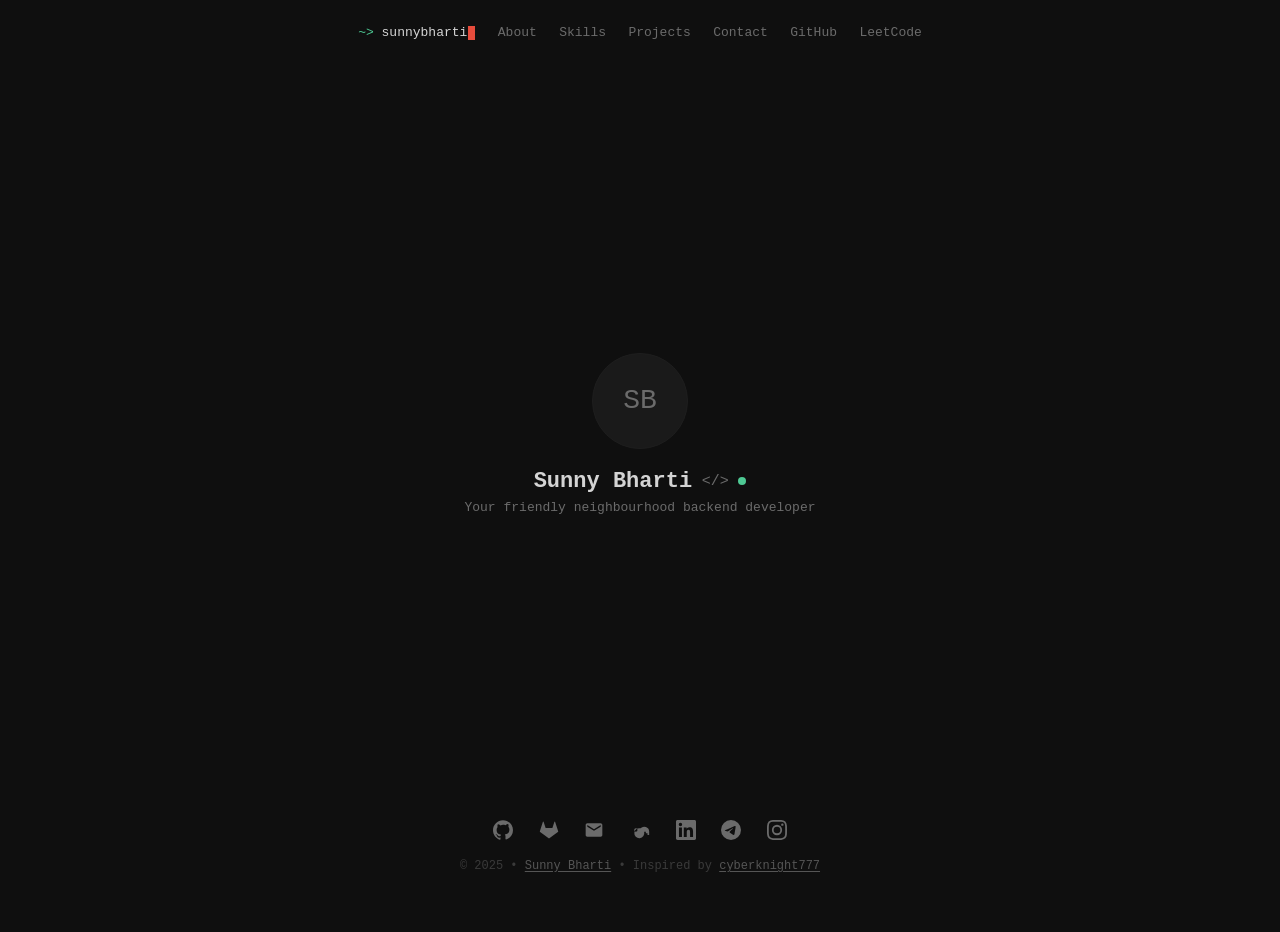
==== index.html @ 4e2f3e36 "Add files via upload" ====
<!DOCTYPE html>
<html lang="en">

<head>
    <meta charset="UTF-8" />
    <meta name="viewport" content="width=device-width, initial-scale=1.0" />
    <title>Sunny Bharti</title>
    <style>
        :root {
            --bg: #0f0f0f;
            --fg: #d4d4d4;
            --fg-dim: #6b6b6b;
            --border: #1e1e1e;
            --green: #4ec994;
        }

        * {
            box-sizing: border-box;
            margin: 0;
            padding: 0;
        }

        html,
        body {
            height: 100%;
        }

        body {
            background: var(--bg);
            color: var(--fg);
            font-family: 'Courier New', Courier, monospace;
            font-size: 14px;
            min-height: 100vh;
            padding: 2rem 1.5rem;
            position: relative;
        }

        /* ── TOP NAV ── */
        nav {
            position: absolute;
            top: 1.5rem;
            left: 0;
            right: 0;
        }

        nav ul {
            list-style: none;
            display: flex;
            flex-wrap: wrap;
            align-items: center;
            justify-content: center;
            gap: 0.3rem 1.4rem;
        }

        nav a {
            font-size: 13px;
            color: var(--fg-dim);
            text-decoration: none;
        }

        nav a:hover {
            color: var(--fg);
            text-decoration: underline;
        }

        .nav-brand {
            color: var(--fg);
            text-decoration: none;
        }

        .nav-brand:hover {
            color: var(--green);
        }

        .nav-brand .prefix {
            color: var(--green);
        }

        .nav-brand .cursor {
            display: inline-block;
            width: 7px;
            height: 14px;
            background: #e74c3c;
            margin-left: 1px;
            vertical-align: text-bottom;
            animation: cursor-blink 1s step-end infinite;
        }

        @keyframes cursor-blink {
            0%, 100% { opacity: 1; }
            50% { opacity: 0; }
        }

        /* ── CENTER CONTENT ── */
        .center {
            display: flex;
            flex-direction: column;
            align-items: center;
            justify-content: center;
            min-height: 100vh;
            padding-bottom: 6rem;
        }

        .avatar {
            width: 96px;
            height: 96px;
            border-radius: 50%;
            border: 1px solid var(--border);
            background: #1a1a1a;
            display: flex;
            align-items: center;
            justify-content: center;
            font-size: 28px;
            color: var(--fg-dim);
            margin-bottom: 1.25rem;
        }

        h1 {
            font-size: 22px;
            font-weight: bold;
            color: var(--fg);
            margin-bottom: 0.4rem;
            text-align: center;
            display: flex;
            align-items: center;
            gap: 0.6rem;
        }

        .tag {
            font-size: 15px;
            color: var(--fg-dim);
            font-weight: normal;
        }

        .blink-dot {
            width: 8px;
            height: 8px;
            border-radius: 50%;
            background: var(--green);
            display: inline-block;
            animation: blink 1.2s step-start infinite;
            flex-shrink: 0;
        }

        @keyframes blink {

            0%,
            100% {
                opacity: 1;
            }

            50% {
                opacity: 0;
            }
        }

        .tagline {
            font-size: 13px;
            color: var(--fg-dim);
            text-align: center;
        }

        /* ── BOTTOM SECTION ── */
        .bottom {
            position: absolute;
            bottom: 0;
            left: 0;
            right: 0;
            display: flex;
            flex-direction: column;
            align-items: center;
            gap: 1rem;
            padding-bottom: 1.5rem;
        }

        /* social icons */
        .social-row {
            display: flex;
            gap: 1.6rem;
            align-items: center;
        }

        .social-row a {
            color: var(--fg-dim);
            text-decoration: none;
            display: flex;
            align-items: center;
            transition: color 0.15s;
        }

        .social-row a:hover {
            color: var(--fg);
        }

        .social-row svg {
            width: 20px;
            height: 20px;
            fill: currentColor;
        }

        /* footer text */
        footer {
            font-size: 12px;
            color: #3a3a3a;
            text-align: center;
            line-height: 1.7;
        }

        footer a {
            color: #555;
            text-decoration: underline;
            text-underline-offset: 2px;
        }

        footer a:hover {
            color: var(--fg-dim);
        }
    </style>
</head>

<body>

    <nav>
        <ul>
            <li><a href="index.html" class="nav-brand"><span class="prefix">~&gt;</span> sunnybharti<span class="cursor"></span></a></li>
            <li><a href="about.html">About</a></li>
            <li><a href="skills.html">Skills</a></li>
            <li><a href="projects.html">Projects</a></li>
            <li><a href="contact.html">Contact</a></li>
            <li><a href="https://github.com/sunnybharti072006" target="_blank">GitHub</a></li>
            <li><a href="https://leetcode.com/sunnybharti" target="_blank">LeetCode</a></li>
        </ul>
    </nav>

    <div class="center">
        <div class="avatar">SB</div>

        <h1>
            Sunny Bharti
            <span class="tag">&lt;/&gt;</span>
            <span class="blink-dot"></span>
        </h1>

        <p class="tagline">Your friendly neighbourhood backend developer</p>
    </div>

    <div class="bottom">
        <div class="social-row">

            <!-- GitHub -->
            <a href="https://github.com/sunnybharti072006" target="_blank" title="GitHub">
                <svg viewBox="0 0 24 24" xmlns="http://www.w3.org/2000/svg">
                    <path
                        d="M12 .297c-6.63 0-12 5.373-12 12 0 5.303 3.438 9.8 8.205 11.385.6.113.82-.258.82-.577 0-.285-.01-1.04-.015-2.04-3.338.724-4.042-1.61-4.042-1.61-.546-1.387-1.333-1.756-1.333-1.756-1.089-.745.083-.729.083-.729 1.205.084 1.839 1.237 1.839 1.237 1.07 1.834 2.807 1.304 3.492.997.107-.775.418-1.305.762-1.604-2.665-.305-5.467-1.334-5.467-5.931 0-1.311.469-2.381 1.236-3.221-.124-.303-.535-1.524.117-3.176 0 0 1.008-.322 3.301 1.23A11.509 11.509 0 0 1 12 5.803c1.02.005 2.047.138 3.006.404 2.291-1.552 3.297-1.23 3.297-1.23.653 1.653.242 2.874.118 3.176.77.84 1.235 1.911 1.235 3.221 0 4.609-2.807 5.624-5.479 5.921.43.372.823 1.102.823 2.222 0 1.606-.015 2.896-.015 3.286 0 .322.216.694.825.576C20.565 22.092 24 17.592 24 12.297c0-6.627-5.373-12-12-12" />
                </svg>
            </a>

            <!-- GitLab -->
            <a href="https://gitlab.com/sunnybharti072006" target="_blank" title="GitLab">
                <svg viewBox="0 0 24 24" xmlns="http://www.w3.org/2000/svg">
                    <path
                        d="M22.65 14.39L12 22.13 1.35 14.39a.84.84 0 0 1-.3-.94l1.22-3.78 2.44-7.51A.42.42 0 0 1 4.82 2a.43.43 0 0 1 .58 0 .42.42 0 0 1 .11.18l2.44 7.49h8.1l2.44-7.51A.42.42 0 0 1 18.6 2a.43.43 0 0 1 .58 0 .42.42 0 0 1 .11.18l2.44 7.51L23 13.45a.84.84 0 0 1-.35.94z" />
                </svg>
            </a>

            <!-- Email -->
            <a href="mailto:sunnybhartimailme@gmail.com" title="Email">
                <svg viewBox="0 0 24 24" xmlns="http://www.w3.org/2000/svg">
                    <path
                        d="M20 4H4c-1.1 0-2 .9-2 2v12c0 1.1.9 2 2 2h16c1.1 0 2-.9 2-2V6c0-1.1-.9-2-2-2zm0 4-8 5-8-5V6l8 5 8-5v2z" />
                </svg>
            </a>

            <!-- LeetCode -->
            <a href="https://leetcode.com/u/sunnykumar_07/" target="_blank" title="LeetCode">
                <svg viewBox="0 0 24 24" xmlns="http://www.w3.org/2000/svg">
                    <path
                        d="M12.65 10A6 6 0 1 0 17 14.35V14h2v2h2v2h2v-4.35A6 6 0 0 0 12.65 10zM7 14a2 2 0 1 1 0-4 2 2 0 0 1 0 4z" />
                </svg>
            </a>

            <!-- LinkedIn -->
            <a href="https://www.linkedin.com/in/sunny-kumar-69316b330" target="_blank" title="LinkedIn">
                <svg viewBox="0 0 24 24" xmlns="http://www.w3.org/2000/svg">
                    <path
                        d="M20.447 20.452h-3.554v-5.569c0-1.328-.027-3.037-1.852-3.037-1.853 0-2.136 1.445-2.136 2.939v5.667H9.351V9h3.414v1.561h.046c.477-.9 1.637-1.85 3.37-1.85 3.601 0 4.267 2.37 4.267 5.455v6.286zM5.337 7.433a2.062 2.062 0 0 1-2.063-2.065 2.064 2.064 0 1 1 2.063 2.065zm1.782 13.019H3.555V9h3.564v11.452zM22.225 0H1.771C.792 0 0 .774 0 1.729v20.542C0 23.227.792 24 1.771 24h20.451C23.2 24 24 23.227 24 22.271V1.729C24 .774 23.2 0 22.222 0h.003z" />
                </svg>
            </a>

            <!-- Telegram -->
            <a href="https://t.me/@mrvoid01" target="_blank" title="Telegram">
                <svg viewBox="0 0 24 24" xmlns="http://www.w3.org/2000/svg">
                    <path
                        d="M11.944 0A12 12 0 0 0 0 12a12 12 0 0 0 12 12 12 12 0 0 0 12-12A12 12 0 0 0 12 0a12 12 0 0 0-.056 0zm4.962 7.224c.1-.002.321.023.465.14a.506.506 0 0 1 .171.325c.016.093.036.306.02.472-.18 1.898-.962 6.502-1.36 8.627-.168.9-.499 1.201-.82 1.23-.696.065-1.225-.46-1.9-.902-1.056-.693-1.653-1.124-2.678-1.8-1.185-.78-.417-1.21.258-1.91.177-.184 3.247-2.977 3.307-3.23.007-.032.014-.15-.056-.212s-.174-.041-.249-.024c-.106.024-1.793 1.14-5.061 3.345-.48.33-.913.49-1.302.48-.428-.008-1.252-.241-1.865-.44-.752-.245-1.349-.374-1.297-.789.027-.216.325-.437.893-.663 3.498-1.524 5.83-2.529 6.998-3.014 3.332-1.386 4.025-1.627 4.476-1.635z" />
                </svg>
            </a>

            <!-- Instagram -->
            <a href="https://instagram.com/dev_sunnybharti" target="_blank" title="Instagram">
                <svg viewBox="0 0 24 24" xmlns="http://www.w3.org/2000/svg">
                    <path d="M12 2.163c3.204 0 3.584.012 4.85.07 3.252.148 4.771 1.691 4.919 4.919.058 1.265.069 1.645.069 4.849 0 3.205-.012 3.584-.069 4.849-.149 3.225-1.664 4.771-4.919 4.919-1.266.058-1.644.07-4.85.07-3.204 0-3.584-.012-4.849-.07-3.26-.149-4.771-1.699-4.919-4.92-.058-1.265-.07-1.644-.07-4.849 0-3.204.013-3.583.07-4.849.149-3.227 1.664-4.771 4.919-4.919 1.266-.057 1.645-.069 4.849-.069zM12 0C8.741 0 8.333.014 7.053.072 2.695.272.273 2.69.073 7.052.014 8.333 0 8.741 0 12c0 3.259.014 3.668.072 4.948.2 4.358 2.618 6.78 6.98 6.98C8.333 23.986 8.741 24 12 24c3.259 0 3.668-.014 4.948-.072 4.354-.2 6.782-2.618 6.979-6.98.059-1.28.073-1.689.073-4.948 0-3.259-.014-3.667-.072-4.947-.196-4.354-2.617-6.78-6.979-6.98C15.668.014 15.259 0 12 0zm0 5.838a6.162 6.162 0 1 0 0 12.324 6.162 6.162 0 0 0 0-12.324zM12 16a4 4 0 1 1 0-8 4 4 0 0 1 0 8zm6.406-11.845a1.44 1.44 0 1 0 0 2.881 1.44 1.44 0 0 0 0-2.881z"/>
                </svg>
            </a>

        </div>

        <footer>
            © 2025 &bull; <a href="#">Sunny Bharti</a> &bull; Inspired by <a href="https://cyberknight777.dev"
                target="_blank">cyberknight777</a>
        </footer>
    </div>

</body>

</html>
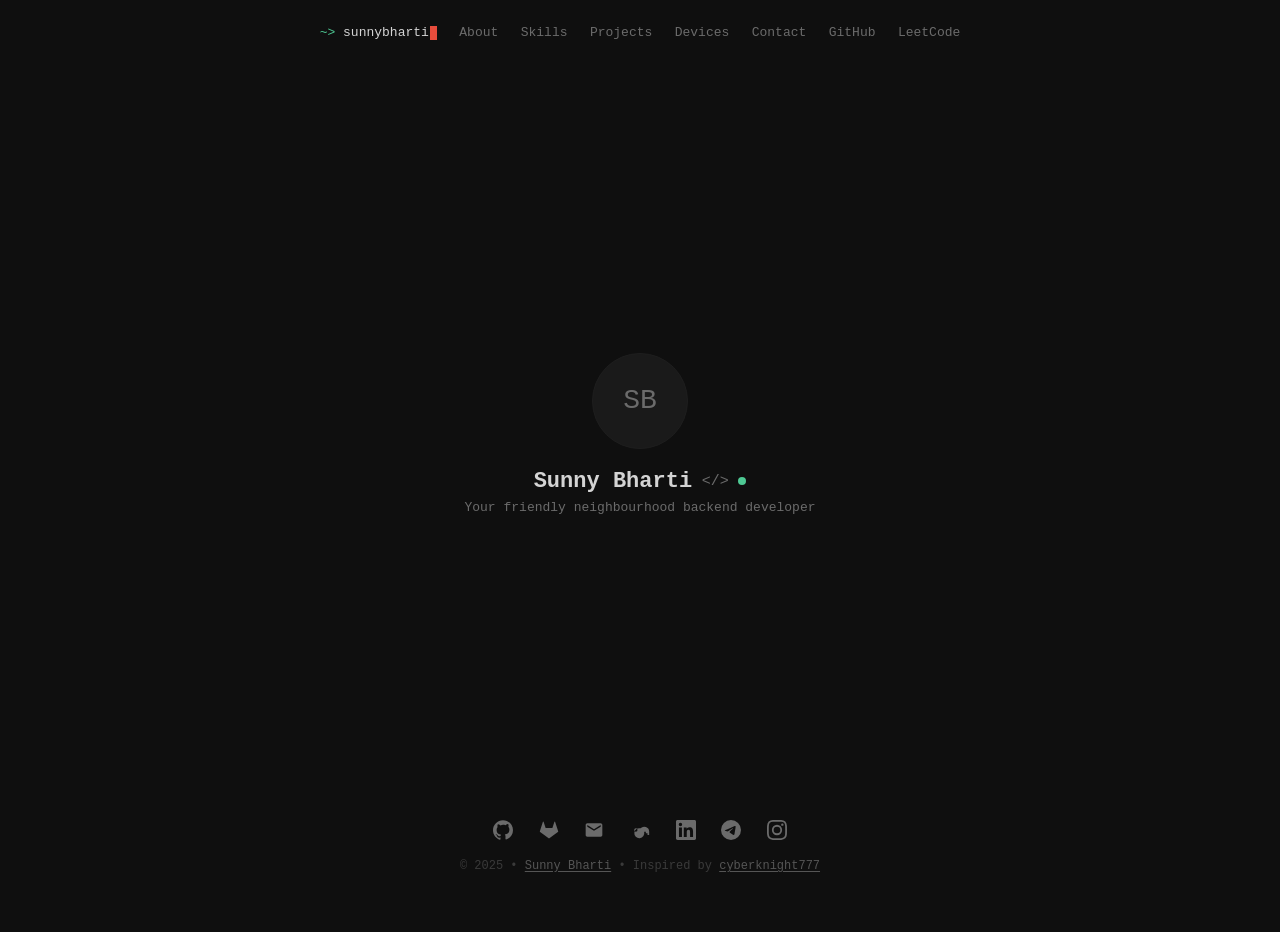
==== commit 53077ea2: "Add files via upload" ====
--- a/index.html
+++ b/index.html
@@ -226,6 +226,7 @@
             <li><a href="about.html">About</a></li>
             <li><a href="skills.html">Skills</a></li>
             <li><a href="projects.html">Projects</a></li>
+            <li><a href="devices.html">Devices</a></li>
             <li><a href="contact.html">Contact</a></li>
             <li><a href="https://github.com/sunnybharti072006" target="_blank">GitHub</a></li>
             <li><a href="https://leetcode.com/sunnybharti" target="_blank">LeetCode</a></li>
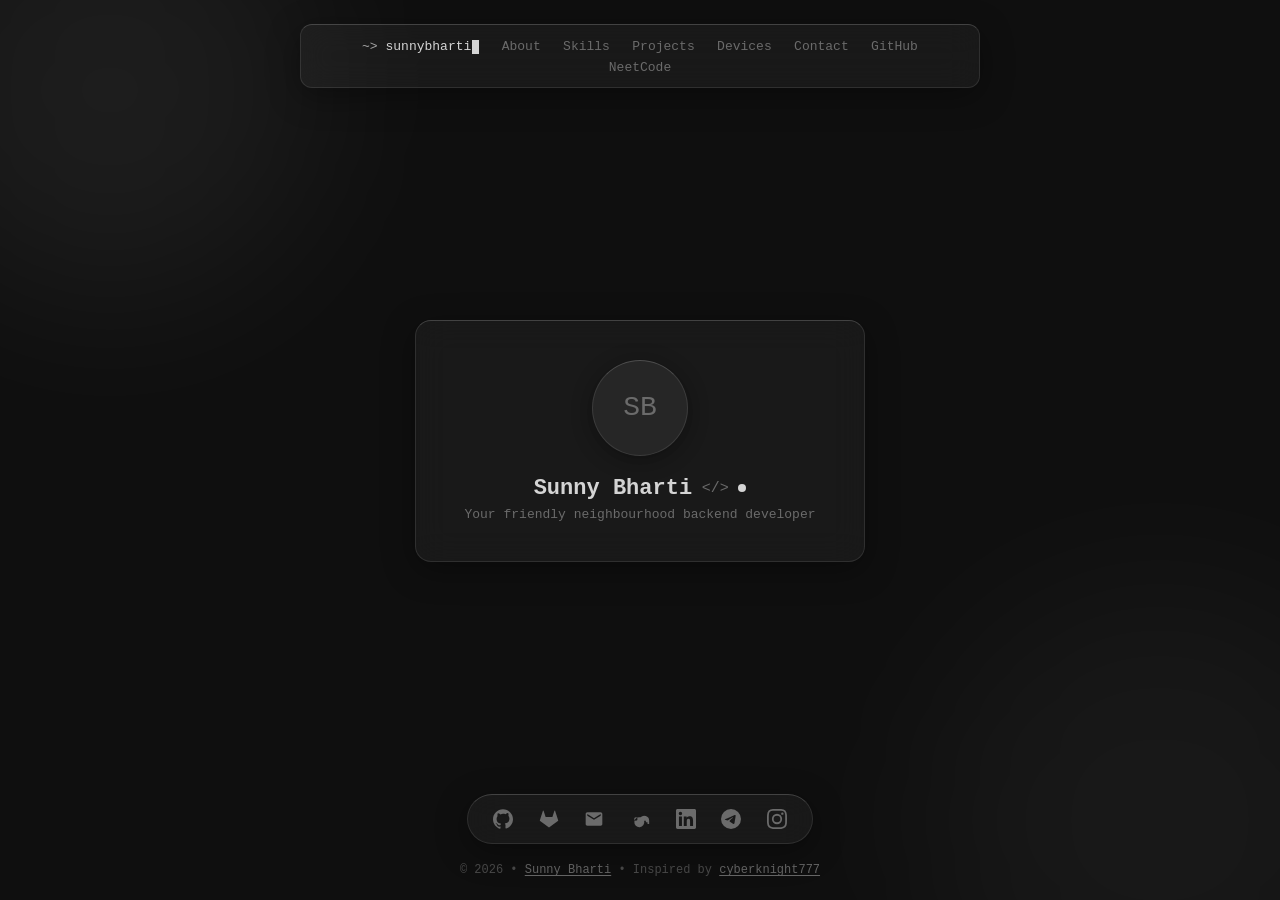
==== commit e765f11b: "Add files via upload" ====
--- a/index.html
+++ b/index.html
@@ -2,315 +2,400 @@
 <html lang="en">
 
 <head>
-    <meta charset="UTF-8" />
-    <meta name="viewport" content="width=device-width, initial-scale=1.0" />
-    <title>Sunny Bharti</title>
-    <style>
-        :root {
-            --bg: #0f0f0f;
-            --fg: #d4d4d4;
-            --fg-dim: #6b6b6b;
-            --border: #1e1e1e;
-            --green: #4ec994;
-        }
-
-        * {
-            box-sizing: border-box;
-            margin: 0;
-            padding: 0;
-        }
-
-        html,
-        body {
-            height: 100%;
-        }
-
-        body {
-            background: var(--bg);
-            color: var(--fg);
-            font-family: 'Courier New', Courier, monospace;
-            font-size: 14px;
-            min-height: 100vh;
-            padding: 2rem 1.5rem;
-            position: relative;
-        }
-
-        /* ── TOP NAV ── */
-        nav {
-            position: absolute;
-            top: 1.5rem;
-            left: 0;
-            right: 0;
-        }
-
-        nav ul {
-            list-style: none;
-            display: flex;
-            flex-wrap: wrap;
-            align-items: center;
-            justify-content: center;
-            gap: 0.3rem 1.4rem;
-        }
-
-        nav a {
-            font-size: 13px;
-            color: var(--fg-dim);
-            text-decoration: none;
-        }
-
-        nav a:hover {
-            color: var(--fg);
-            text-decoration: underline;
-        }
-
-        .nav-brand {
-            color: var(--fg);
-            text-decoration: none;
-        }
-
-        .nav-brand:hover {
-            color: var(--green);
-        }
-
-        .nav-brand .prefix {
-            color: var(--green);
-        }
-
-        .nav-brand .cursor {
-            display: inline-block;
-            width: 7px;
-            height: 14px;
-            background: #e74c3c;
-            margin-left: 1px;
-            vertical-align: text-bottom;
-            animation: cursor-blink 1s step-end infinite;
-        }
-
-        @keyframes cursor-blink {
-            0%, 100% { opacity: 1; }
-            50% { opacity: 0; }
-        }
-
-        /* ── CENTER CONTENT ── */
-        .center {
-            display: flex;
-            flex-direction: column;
-            align-items: center;
-            justify-content: center;
-            min-height: 100vh;
-            padding-bottom: 6rem;
-        }
-
-        .avatar {
-            width: 96px;
-            height: 96px;
-            border-radius: 50%;
-            border: 1px solid var(--border);
-            background: #1a1a1a;
-            display: flex;
-            align-items: center;
-            justify-content: center;
-            font-size: 28px;
-            color: var(--fg-dim);
-            margin-bottom: 1.25rem;
-        }
-
-        h1 {
-            font-size: 22px;
-            font-weight: bold;
-            color: var(--fg);
-            margin-bottom: 0.4rem;
-            text-align: center;
-            display: flex;
-            align-items: center;
-            gap: 0.6rem;
-        }
-
-        .tag {
-            font-size: 15px;
-            color: var(--fg-dim);
-            font-weight: normal;
-        }
-
-        .blink-dot {
-            width: 8px;
-            height: 8px;
-            border-radius: 50%;
-            background: var(--green);
-            display: inline-block;
-            animation: blink 1.2s step-start infinite;
-            flex-shrink: 0;
-        }
-
-        @keyframes blink {
-
-            0%,
-            100% {
-                opacity: 1;
-            }
-
-            50% {
-                opacity: 0;
-            }
-        }
-
-        .tagline {
-            font-size: 13px;
-            color: var(--fg-dim);
-            text-align: center;
-        }
-
-        /* ── BOTTOM SECTION ── */
-        .bottom {
-            position: absolute;
-            bottom: 0;
-            left: 0;
-            right: 0;
-            display: flex;
-            flex-direction: column;
-            align-items: center;
-            gap: 1rem;
-            padding-bottom: 1.5rem;
-        }
-
-        /* social icons */
-        .social-row {
-            display: flex;
-            gap: 1.6rem;
-            align-items: center;
-        }
-
-        .social-row a {
-            color: var(--fg-dim);
-            text-decoration: none;
-            display: flex;
-            align-items: center;
-            transition: color 0.15s;
-        }
-
-        .social-row a:hover {
-            color: var(--fg);
-        }
-
-        .social-row svg {
-            width: 20px;
-            height: 20px;
-            fill: currentColor;
-        }
-
-        /* footer text */
-        footer {
-            font-size: 12px;
-            color: #3a3a3a;
-            text-align: center;
-            line-height: 1.7;
-        }
-
-        footer a {
-            color: #555;
-            text-decoration: underline;
-            text-underline-offset: 2px;
-        }
-
-        footer a:hover {
-            color: var(--fg-dim);
-        }
-    </style>
+  <meta charset="UTF-8" />
+  <meta name="viewport" content="width=device-width, initial-scale=1.0" />
+  <title>Sunny Bharti</title>
+  <style>
+    :root {
+      --bg: #0f0f0f;
+      --fg: #d4d4d4;
+      --fg-dim: #6b6b6b;
+      --border: #1e1e1e;
+      --accent: #a8a8a8;
+      --glass-bg: rgba(255, 255, 255, 0.045);
+      --glass-border: rgba(255, 255, 255, 0.10);
+      --glass-hi: rgba(255, 255, 255, 0.18);
+    }
+
+    * {
+      box-sizing: border-box;
+      margin: 0;
+      padding: 0;
+    }
+
+    body {
+      background: var(--bg);
+      color: var(--fg);
+      font-family: 'Courier New', Courier, monospace;
+      font-size: 14px;
+      min-height: 100vh;
+      padding: 1.5rem 1.5rem 1.2rem;
+      display: flex;
+      flex-direction: column;
+      position: relative;
+      overflow-x: hidden;
+    }
+
+    /* soft neutral glow behind the glass so the blur is visible */
+    body::before,
+    body::after {
+      content: "";
+      position: fixed;
+      border-radius: 50%;
+      filter: blur(90px);
+      z-index: -1;
+      pointer-events: none;
+    }
+
+    body::before {
+      width: 420px;
+      height: 420px;
+      top: -120px;
+      left: -100px;
+      background: rgba(255, 255, 255, 0.06);
+    }
+
+    body::after {
+      width: 480px;
+      height: 480px;
+      bottom: -160px;
+      right: -120px;
+      background: rgba(255, 255, 255, 0.04);
+    }
+
+    /* ── GLASS ── */
+    .glass {
+      background: var(--glass-bg);
+      -webkit-backdrop-filter: blur(16px) saturate(140%);
+      backdrop-filter: blur(16px) saturate(140%);
+      border: 1px solid var(--glass-border);
+      border-top-color: var(--glass-hi);
+      border-radius: 12px;
+      box-shadow: 0 8px 32px rgba(0, 0, 0, 0.35);
+    }
+
+    /* ── NAV ── */
+    nav {
+      width: 100%;
+      max-width: 680px;
+      margin: 0 auto;
+      padding: 0.8rem 1.2rem;
+    }
+
+    nav ul {
+      list-style: none;
+      display: flex;
+      flex-wrap: wrap;
+      align-items: center;
+      justify-content: center;
+      gap: 0.3rem 1.4rem;
+    }
+
+    nav a {
+      font-size: 13px;
+      color: var(--fg-dim);
+      text-decoration: none;
+    }
+
+    nav a:hover {
+      color: var(--fg);
+      text-decoration: underline;
+    }
+
+    .nav-brand {
+      color: var(--fg);
+      text-decoration: none;
+    }
+
+    .nav-brand:hover {
+      color: var(--accent);
+    }
+
+    .nav-brand .prefix {
+      color: var(--accent);
+    }
+
+    .nav-brand .cursor {
+      display: inline-block;
+      width: 7px;
+      height: 14px;
+      background: #d4d4d4;
+      margin-left: 1px;
+      vertical-align: text-bottom;
+      animation: cursor-blink 1s step-end infinite;
+    }
+
+    @keyframes cursor-blink {
+
+      0%,
+      100% {
+        opacity: 1;
+      }
+
+      50% {
+        opacity: 0;
+      }
+    }
+
+    /* ── CENTER CONTENT ── */
+    .center {
+      flex: 1;
+      display: flex;
+      align-items: center;
+      justify-content: center;
+      padding: 2rem 0;
+    }
+
+    .hero {
+      display: flex;
+      flex-direction: column;
+      align-items: center;
+      padding: 2.4rem 3rem;
+      border-radius: 16px;
+      transition: border-color 0.2s, transform 0.2s;
+    }
+
+    .hero:hover {
+      border-color: rgba(255, 255, 255, 0.30);
+      transform: translateY(-2px);
+    }
+
+    .avatar {
+      width: 96px;
+      height: 96px;
+      border-radius: 50%;
+      background: rgba(255, 255, 255, 0.06);
+      border: 1px solid var(--glass-border);
+      border-top-color: var(--glass-hi);
+      display: flex;
+      align-items: center;
+      justify-content: center;
+      font-size: 28px;
+      color: var(--fg-dim);
+      margin-bottom: 1.25rem;
+      box-shadow: 0 4px 20px rgba(0, 0, 0, 0.35);
+    }
+
+    h1 {
+      font-size: 22px;
+      font-weight: bold;
+      color: var(--fg);
+      margin-bottom: 0.4rem;
+      text-align: center;
+      display: flex;
+      align-items: center;
+      gap: 0.6rem;
+    }
+
+    .tag {
+      font-size: 15px;
+      color: var(--fg-dim);
+      font-weight: normal;
+    }
+
+    .blink-dot {
+      width: 8px;
+      height: 8px;
+      border-radius: 50%;
+      background: #d4d4d4;
+      display: inline-block;
+      animation: blink 1.2s step-start infinite;
+      flex-shrink: 0;
+    }
+
+    @keyframes blink {
+
+      0%,
+      100% {
+        opacity: 1;
+      }
+
+      50% {
+        opacity: 0;
+      }
+    }
+
+    .tagline {
+      font-size: 13px;
+      color: var(--fg-dim);
+      text-align: center;
+    }
+
+    /* ── BOTTOM SECTION ── */
+    .bottom {
+      display: flex;
+      flex-direction: column;
+      align-items: center;
+      gap: 1rem;
+    }
+
+    .social-row {
+      display: flex;
+      flex-wrap: wrap;
+      justify-content: center;
+      gap: 1.6rem;
+      align-items: center;
+      padding: 0.9rem 1.6rem;
+      border-radius: 999px;
+    }
+
+    .social-row a {
+      color: var(--fg-dim);
+      text-decoration: none;
+      display: flex;
+      align-items: center;
+      transition: color 0.15s, transform 0.15s;
+    }
+
+    .social-row a:hover {
+      color: var(--fg);
+      transform: translateY(-2px);
+    }
+
+    .social-row svg {
+      width: 20px;
+      height: 20px;
+      fill: currentColor;
+    }
+
+    footer {
+      font-size: 12px;
+      color: #4a4a4a;
+      text-align: center;
+      line-height: 1.7;
+    }
+
+    footer a {
+      color: #666;
+      text-decoration: underline;
+      text-underline-offset: 2px;
+    }
+
+    footer a:hover {
+      color: var(--fg-dim);
+    }
+
+    @media (max-width: 520px) {
+      body {
+        padding: 1rem 0.8rem;
+      }
+
+      .hero {
+        padding: 2rem 1.4rem;
+      }
+
+      .social-row {
+        gap: 1.2rem;
+        border-radius: 16px;
+      }
+    }
+
+    /* fallback if backdrop-filter isn't supported */
+    @supports not ((backdrop-filter: blur(1px)) or (-webkit-backdrop-filter: blur(1px))) {
+      .glass {
+        background: rgba(30, 30, 30, 0.92);
+      }
+    }
+  </style>
 </head>
 
 <body>
 
-    <nav>
-        <ul>
-            <li><a href="index.html" class="nav-brand"><span class="prefix">~&gt;</span> sunnybharti<span class="cursor"></span></a></li>
-            <li><a href="about.html">About</a></li>
-            <li><a href="skills.html">Skills</a></li>
-            <li><a href="projects.html">Projects</a></li>
-            <li><a href="devices.html">Devices</a></li>
-            <li><a href="contact.html">Contact</a></li>
-            <li><a href="https://github.com/sunnybharti072006" target="_blank">GitHub</a></li>
-            <li><a href="https://leetcode.com/sunnybharti" target="_blank">LeetCode</a></li>
-        </ul>
-    </nav>
-
-    <div class="center">
-        <div class="avatar">SB</div>
-
-        <h1>
-            Sunny Bharti
-            <span class="tag">&lt;/&gt;</span>
-            <span class="blink-dot"></span>
-        </h1>
-
-        <p class="tagline">Your friendly neighbourhood backend developer</p>
+  <nav class="glass">
+    <ul>
+      <li><a href="index.html" class="nav-brand"><span class="prefix">~&gt;</span> sunnybharti<span
+            class="cursor"></span></a></li>
+      <li><a href="about.html">About</a></li>
+      <li><a href="skills.html">Skills</a></li>
+      <li><a href="projects.html">Projects</a></li>
+      <li><a href="devices.html">Devices</a></li>
+      <li><a href="contact.html">Contact</a></li>
+      <li><a href="https://github.com/sunnybharti072006" target="_blank">GitHub</a></li>
+      <li><a href="https://neetcode.io/user/SteadyBlaze575" target="_blank">NeetCode</a></li>
+    </ul>
+  </nav>
+
+  <div class="center">
+    <div class="glass hero">
+      <div class="avatar">SB</div>
+
+      <h1>
+        Sunny Bharti
+        <span class="tag">&lt;/&gt;</span>
+        <span class="blink-dot"></span>
+      </h1>
+
+      <p class="tagline">Your friendly neighbourhood backend developer</p>
     </div>
-
-    <div class="bottom">
-        <div class="social-row">
-
-            <!-- GitHub -->
-            <a href="https://github.com/sunnybharti072006" target="_blank" title="GitHub">
-                <svg viewBox="0 0 24 24" xmlns="http://www.w3.org/2000/svg">
-                    <path
-                        d="M12 .297c-6.63 0-12 5.373-12 12 0 5.303 3.438 9.8 8.205 11.385.6.113.82-.258.82-.577 0-.285-.01-1.04-.015-2.04-3.338.724-4.042-1.61-4.042-1.61-.546-1.387-1.333-1.756-1.333-1.756-1.089-.745.083-.729.083-.729 1.205.084 1.839 1.237 1.839 1.237 1.07 1.834 2.807 1.304 3.492.997.107-.775.418-1.305.762-1.604-2.665-.305-5.467-1.334-5.467-5.931 0-1.311.469-2.381 1.236-3.221-.124-.303-.535-1.524.117-3.176 0 0 1.008-.322 3.301 1.23A11.509 11.509 0 0 1 12 5.803c1.02.005 2.047.138 3.006.404 2.291-1.552 3.297-1.23 3.297-1.23.653 1.653.242 2.874.118 3.176.77.84 1.235 1.911 1.235 3.221 0 4.609-2.807 5.624-5.479 5.921.43.372.823 1.102.823 2.222 0 1.606-.015 2.896-.015 3.286 0 .322.216.694.825.576C20.565 22.092 24 17.592 24 12.297c0-6.627-5.373-12-12-12" />
-                </svg>
-            </a>
-
-            <!-- GitLab -->
-            <a href="https://gitlab.com/sunnybharti072006" target="_blank" title="GitLab">
-                <svg viewBox="0 0 24 24" xmlns="http://www.w3.org/2000/svg">
-                    <path
-                        d="M22.65 14.39L12 22.13 1.35 14.39a.84.84 0 0 1-.3-.94l1.22-3.78 2.44-7.51A.42.42 0 0 1 4.82 2a.43.43 0 0 1 .58 0 .42.42 0 0 1 .11.18l2.44 7.49h8.1l2.44-7.51A.42.42 0 0 1 18.6 2a.43.43 0 0 1 .58 0 .42.42 0 0 1 .11.18l2.44 7.51L23 13.45a.84.84 0 0 1-.35.94z" />
-                </svg>
-            </a>
-
-            <!-- Email -->
-            <a href="mailto:sunnybhartimailme@gmail.com" title="Email">
-                <svg viewBox="0 0 24 24" xmlns="http://www.w3.org/2000/svg">
-                    <path
-                        d="M20 4H4c-1.1 0-2 .9-2 2v12c0 1.1.9 2 2 2h16c1.1 0 2-.9 2-2V6c0-1.1-.9-2-2-2zm0 4-8 5-8-5V6l8 5 8-5v2z" />
-                </svg>
-            </a>
-
-            <!-- LeetCode -->
-            <a href="https://leetcode.com/u/sunnykumar_07/" target="_blank" title="LeetCode">
-                <svg viewBox="0 0 24 24" xmlns="http://www.w3.org/2000/svg">
-                    <path
-                        d="M12.65 10A6 6 0 1 0 17 14.35V14h2v2h2v2h2v-4.35A6 6 0 0 0 12.65 10zM7 14a2 2 0 1 1 0-4 2 2 0 0 1 0 4z" />
-                </svg>
-            </a>
-
-            <!-- LinkedIn -->
-            <a href="https://www.linkedin.com/in/sunny-kumar-69316b330" target="_blank" title="LinkedIn">
-                <svg viewBox="0 0 24 24" xmlns="http://www.w3.org/2000/svg">
-                    <path
-                        d="M20.447 20.452h-3.554v-5.569c0-1.328-.027-3.037-1.852-3.037-1.853 0-2.136 1.445-2.136 2.939v5.667H9.351V9h3.414v1.561h.046c.477-.9 1.637-1.85 3.37-1.85 3.601 0 4.267 2.37 4.267 5.455v6.286zM5.337 7.433a2.062 2.062 0 0 1-2.063-2.065 2.064 2.064 0 1 1 2.063 2.065zm1.782 13.019H3.555V9h3.564v11.452zM22.225 0H1.771C.792 0 0 .774 0 1.729v20.542C0 23.227.792 24 1.771 24h20.451C23.2 24 24 23.227 24 22.271V1.729C24 .774 23.2 0 22.222 0h.003z" />
-                </svg>
-            </a>
-
-            <!-- Telegram -->
-            <a href="https://t.me/@mrvoid01" target="_blank" title="Telegram">
-                <svg viewBox="0 0 24 24" xmlns="http://www.w3.org/2000/svg">
-                    <path
-                        d="M11.944 0A12 12 0 0 0 0 12a12 12 0 0 0 12 12 12 12 0 0 0 12-12A12 12 0 0 0 12 0a12 12 0 0 0-.056 0zm4.962 7.224c.1-.002.321.023.465.14a.506.506 0 0 1 .171.325c.016.093.036.306.02.472-.18 1.898-.962 6.502-1.36 8.627-.168.9-.499 1.201-.82 1.23-.696.065-1.225-.46-1.9-.902-1.056-.693-1.653-1.124-2.678-1.8-1.185-.78-.417-1.21.258-1.91.177-.184 3.247-2.977 3.307-3.23.007-.032.014-.15-.056-.212s-.174-.041-.249-.024c-.106.024-1.793 1.14-5.061 3.345-.48.33-.913.49-1.302.48-.428-.008-1.252-.241-1.865-.44-.752-.245-1.349-.374-1.297-.789.027-.216.325-.437.893-.663 3.498-1.524 5.83-2.529 6.998-3.014 3.332-1.386 4.025-1.627 4.476-1.635z" />
-                </svg>
-            </a>
-
-            <!-- Instagram -->
-            <a href="https://instagram.com/dev_sunnybharti" target="_blank" title="Instagram">
-                <svg viewBox="0 0 24 24" xmlns="http://www.w3.org/2000/svg">
-                    <path d="M12 2.163c3.204 0 3.584.012 4.85.07 3.252.148 4.771 1.691 4.919 4.919.058 1.265.069 1.645.069 4.849 0 3.205-.012 3.584-.069 4.849-.149 3.225-1.664 4.771-4.919 4.919-1.266.058-1.644.07-4.85.07-3.204 0-3.584-.012-4.849-.07-3.26-.149-4.771-1.699-4.919-4.92-.058-1.265-.07-1.644-.07-4.849 0-3.204.013-3.583.07-4.849.149-3.227 1.664-4.771 4.919-4.919 1.266-.057 1.645-.069 4.849-.069zM12 0C8.741 0 8.333.014 7.053.072 2.695.272.273 2.69.073 7.052.014 8.333 0 8.741 0 12c0 3.259.014 3.668.072 4.948.2 4.358 2.618 6.78 6.98 6.98C8.333 23.986 8.741 24 12 24c3.259 0 3.668-.014 4.948-.072 4.354-.2 6.782-2.618 6.979-6.98.059-1.28.073-1.689.073-4.948 0-3.259-.014-3.667-.072-4.947-.196-4.354-2.617-6.78-6.979-6.98C15.668.014 15.259 0 12 0zm0 5.838a6.162 6.162 0 1 0 0 12.324 6.162 6.162 0 0 0 0-12.324zM12 16a4 4 0 1 1 0-8 4 4 0 0 1 0 8zm6.406-11.845a1.44 1.44 0 1 0 0 2.881 1.44 1.44 0 0 0 0-2.881z"/>
-                </svg>
-            </a>
-
-        </div>
-
-        <footer>
-            © 2025 &bull; <a href="#">Sunny Bharti</a> &bull; Inspired by <a href="https://cyberknight777.dev"
-                target="_blank">cyberknight777</a>
-        </footer>
+  </div>
+
+  <div class="bottom">
+    <div class="glass social-row">
+
+      <!-- GitHub -->
+      <a href="https://github.com/sunnybharti072006" target="_blank" title="GitHub">
+        <svg viewBox="0 0 24 24" xmlns="http://www.w3.org/2000/svg">
+          <path
+            d="M12 .297c-6.63 0-12 5.373-12 12 0 5.303 3.438 9.8 8.205 11.385.6.113.82-.258.82-.577 0-.285-.01-1.04-.015-2.04-3.338.724-4.042-1.61-4.042-1.61-.546-1.387-1.333-1.756-1.333-1.756-1.089-.745.083-.729.083-.729 1.205.084 1.839 1.237 1.839 1.237 1.07 1.834 2.807 1.304 3.492.997.107-.775.418-1.305.762-1.604-2.665-.305-5.467-1.334-5.467-5.931 0-1.311.469-2.381 1.236-3.221-.124-.303-.535-1.524.117-3.176 0 0 1.008-.322 3.301 1.23A11.509 11.509 0 0 1 12 5.803c1.02.005 2.047.138 3.006.404 2.291-1.552 3.297-1.23 3.297-1.23.653 1.653.242 2.874.118 3.176.77.84 1.235 1.911 1.235 3.221 0 4.609-2.807 5.624-5.479 5.921.43.372.823 1.102.823 2.222 0 1.606-.015 2.896-.015 3.286 0 .322.216.694.825.576C20.565 22.092 24 17.592 24 12.297c0-6.627-5.373-12-12-12" />
+        </svg>
+      </a>
+
+      <!-- GitLab -->
+      <a href="https://gitlab.com/sunnybharti072006" target="_blank" title="GitLab">
+        <svg viewBox="0 0 24 24" xmlns="http://www.w3.org/2000/svg">
+          <path
+            d="M22.65 14.39L12 22.13 1.35 14.39a.84.84 0 0 1-.3-.94l1.22-3.78 2.44-7.51A.42.42 0 0 1 4.82 2a.43.43 0 0 1 .58 0 .42.42 0 0 1 .11.18l2.44 7.49h8.1l2.44-7.51A.42.42 0 0 1 18.6 2a.43.43 0 0 1 .58 0 .42.42 0 0 1 .11.18l2.44 7.51L23 13.45a.84.84 0 0 1-.35.94z" />
+        </svg>
+      </a>
+
+      <!-- Email -->
+      <a href="mailto:sunnybharti3.142e@gmail.com" title="Email">
+        <svg viewBox="0 0 24 24" xmlns="http://www.w3.org/2000/svg">
+          <path
+            d="M20 4H4c-1.1 0-2 .9-2 2v12c0 1.1.9 2 2 2h16c1.1 0 2-.9 2-2V6c0-1.1-.9-2-2-2zm0 4-8 5-8-5V6l8 5 8-5v2z" />
+        </svg>
+      </a>
+
+      <!-- NeetCode -->
+      <a href="https://neetcode.io/user/SteadyBlaze575" target="_blank" title="NeetCode">
+        <svg viewBox="0 0 24 24" xmlns="http://www.w3.org/2000/svg">
+          <path
+            d="M12.65 10A6 6 0 1 0 17 14.35V14h2v2h2v2h2v-4.35A6 6 0 0 0 12.65 10zM7 14a2 2 0 1 1 0-4 2 2 0 0 1 0 4z" />
+        </svg>
+      </a>
+
+      <!-- LinkedIn -->
+      <a href="https://www.linkedin.com/in/sunny-kumar-69316b330" target="_blank" title="LinkedIn">
+        <svg viewBox="0 0 24 24" xmlns="http://www.w3.org/2000/svg">
+          <path
+            d="M20.447 20.452h-3.554v-5.569c0-1.328-.027-3.037-1.852-3.037-1.853 0-2.136 1.445-2.136 2.939v5.667H9.351V9h3.414v1.561h.046c.477-.9 1.637-1.85 3.37-1.85 3.601 0 4.267 2.37 4.267 5.455v6.286zM5.337 7.433a2.062 2.062 0 0 1-2.063-2.065 2.064 2.064 0 1 1 2.063 2.065zm1.782 13.019H3.555V9h3.564v11.452zM22.225 0H1.771C.792 0 0 .774 0 1.729v20.542C0 23.227.792 24 1.771 24h20.451C23.2 24 24 23.227 24 22.271V1.729C24 .774 23.2 0 22.222 0h.003z" />
+        </svg>
+      </a>
+
+      <!-- Telegram -->
+      <a href="https://t.me/@Unknownman077" target="_blank" title="Telegram">
+        <svg viewBox="0 0 24 24" xmlns="http://www.w3.org/2000/svg">
+          <path
+            d="M11.944 0A12 12 0 0 0 0 12a12 12 0 0 0 12 12 12 12 0 0 0 12-12A12 12 0 0 0 12 0a12 12 0 0 0-.056 0zm4.962 7.224c.1-.002.321.023.465.14a.506.506 0 0 1 .171.325c.016.093.036.306.02.472-.18 1.898-.962 6.502-1.36 8.627-.168.9-.499 1.201-.82 1.23-.696.065-1.225-.46-1.9-.902-1.056-.693-1.653-1.124-2.678-1.8-1.185-.78-.417-1.21.258-1.91.177-.184 3.247-2.977 3.307-3.23.007-.032.014-.15-.056-.212s-.174-.041-.249-.024c-.106.024-1.793 1.14-5.061 3.345-.48.33-.913.49-1.302.48-.428-.008-1.252-.241-1.865-.44-.752-.245-1.349-.374-1.297-.789.027-.216.325-.437.893-.663 3.498-1.524 5.83-2.529 6.998-3.014 3.332-1.386 4.025-1.627 4.476-1.635z" />
+        </svg>
+      </a>
+
+      <!-- Instagram -->
+      <a href="https://instagram.com/dev_sunnybharti" target="_blank" title="Instagram">
+        <svg viewBox="0 0 24 24" xmlns="http://www.w3.org/2000/svg">
+          <path
+            d="M12 2.163c3.204 0 3.584.012 4.85.07 3.252.148 4.771 1.691 4.919 4.919.058 1.265.069 1.645.069 4.849 0 3.205-.012 3.584-.069 4.849-.149 3.225-1.664 4.771-4.919 4.919-1.266.058-1.644.07-4.85.07-3.204 0-3.584-.012-4.849-.07-3.26-.149-4.771-1.699-4.919-4.92-.058-1.265-.07-1.644-.07-4.849 0-3.204.013-3.583.07-4.849.149-3.227 1.664-4.771 4.919-4.919 1.266-.057 1.645-.069 4.849-.069zM12 0C8.741 0 8.333.014 7.053.072 2.695.272.273 2.69.073 7.052.014 8.333 0 8.741 0 12c0 3.259.014 3.668.072 4.948.2 4.358 2.618 6.78 6.98 6.98C8.333 23.986 8.741 24 12 24c3.259 0 3.668-.014 4.948-.072 4.354-.2 6.782-2.618 6.979-6.98.059-1.28.073-1.689.073-4.948 0-3.259-.014-3.667-.072-4.947-.196-4.354-2.617-6.78-6.979-6.98C15.668.014 15.259 0 12 0zm0 5.838a6.162 6.162 0 1 0 0 12.324 6.162 6.162 0 0 0 0-12.324zM12 16a4 4 0 1 1 0-8 4 4 0 0 1 0 8zm6.406-11.845a1.44 1.44 0 1 0 0 2.881 1.44 1.44 0 0 0 0-2.881z" />
+        </svg>
+      </a>
+
     </div>
 
+    <footer>
+      © 2026 &bull; <a href="#">Sunny Bharti</a> &bull; Inspired by <a href="https://cyberknight777.dev"
+        target="_blank">cyberknight777</a>
+    </footer>
+  </div>
+
 </body>
 
 </html>
